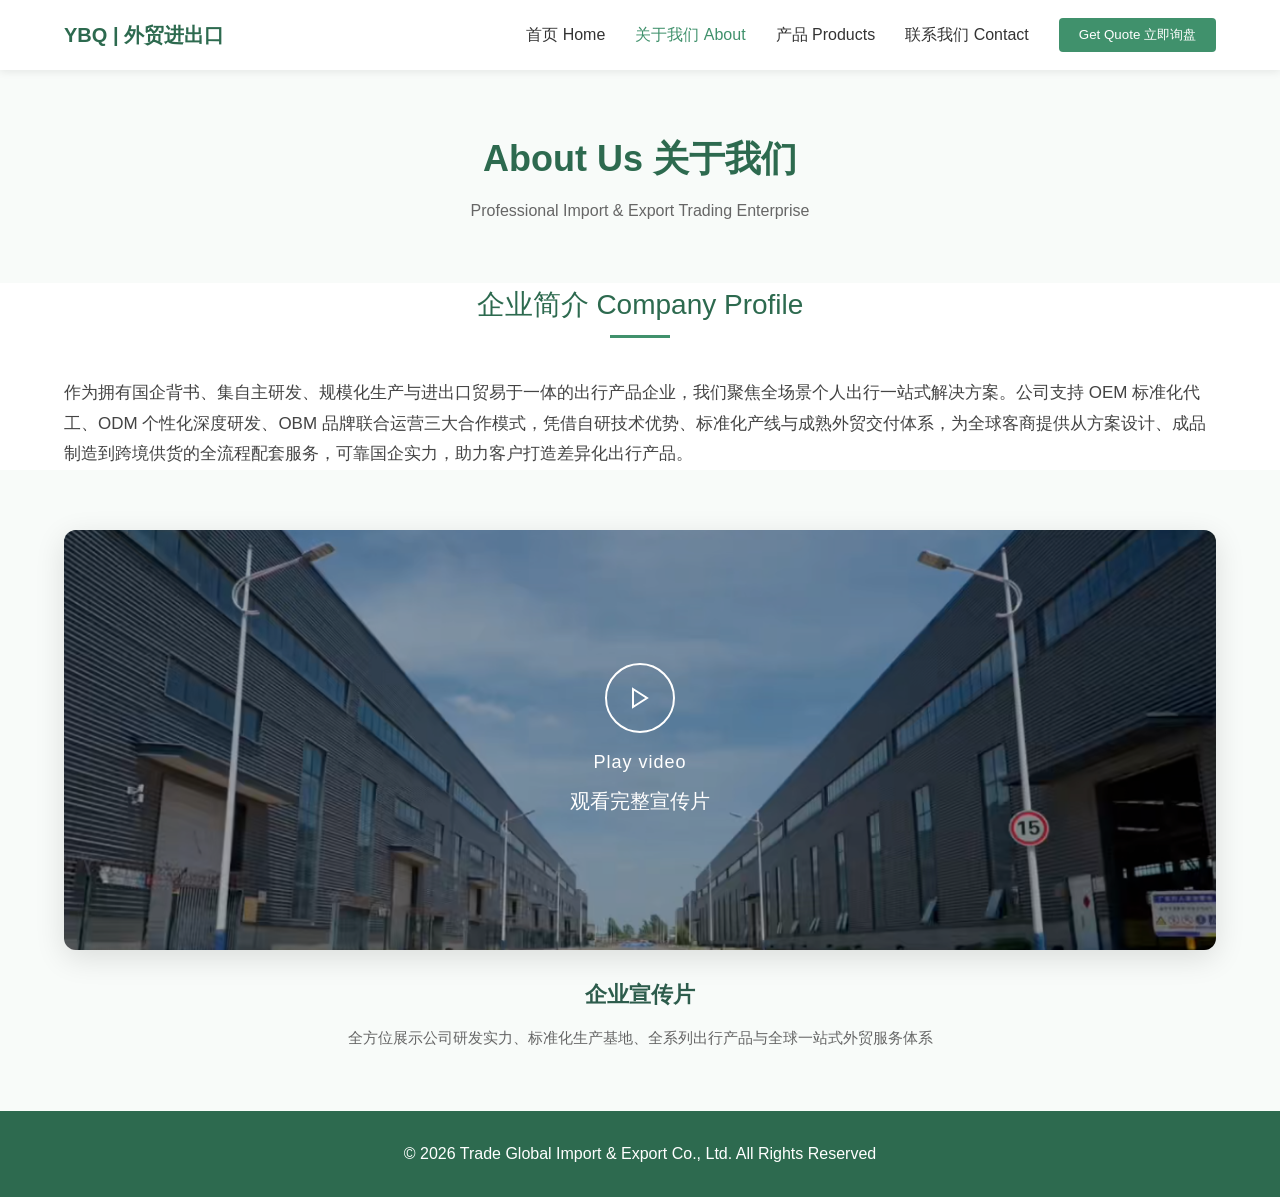
==== about.html @ d2cf9aa8 "Add files via upload" ====
﻿<!DOCTYPE html>
<html lang="zh-CN">
<head>
    <meta charset="UTF-8">
    <meta name="viewport" content="width=device-width, initial-scale=1.0">
    <title>About Us - 外贸进出口公司</title>
    <link rel="stylesheet" href="style.css">
</head>
<body>
    <!-- 顶部导航（和首页统一，保持网站一致性） -->
    <header class="header">
        <div class="container nav-wrap">
            <!-- 修复：点击logo返回首页 -->
            <div class="logo" onclick="location.href='index.html'" style="cursor: pointer;">YBQ | 外贸进出口</div>
            <nav class="nav">
                <a href="index.html">首页 Home</a>
                <a href="about.html" class="active">关于我们 About</a>
                <a href="products.html">产品 Products</a>
                <a href="contact.html">联系我们 Contact</a>
                <button class="quote-btn" onclick="window.location.href='contact.html'">Get Quote 立即询盘</button>
            </nav>
        </div>
    </header>

    <div class="page-padding"></div>
    <section class="page-banner">
        <div class="container">
            <h1>About Us 关于我们</h1>
            <p>Professional Import & Export Trading Enterprise</p>
        </div>
    </section>

    <section class="about-content">
        <div class="container">
            <div class="section-title">企业简介 Company Profile</div>
            <!-- ========== 这里自行填写公司介绍 ========== -->
            <div class="about-text">
                <p>作为拥有国企背书、集自主研发、规模化生产与进出口贸易于一体的出行产品企业，我们聚焦全场景个人出行一站式解决方案。公司支持 OEM 标准化代工、ODM 个性化深度研发、OBM 品牌联合运营三大合作模式，凭借自研技术优势、标准化产线与成熟外贸交付体系，为全球客商提供从方案设计、成品制造到跨境供货的全流程配套服务，可靠国企实力，助力客户打造差异化出行产品。</p>
            </div>
        </div>
    </section>

    <!-- 【新增】企业宣传片模块，替换原发展历程+核心团队 -->
    <section class="about-video-section" style="padding: 60px 0; background: #f8fbf9;">
        <div class="container">
            <div class="video-block" style="
                position: relative;
                width: 100%;
                max-width: 1200px;
                margin: 0 auto;
                border-radius: 12px;
                overflow: hidden;
                box-shadow: 0 8px 30px rgba(0,0,0,0.12);
            ">
                <!-- 宣传片背景图，把你那张地球图命名为 about-video-bg.jpg 放入根文件夹 -->
                <div class="video-bg" style="
                    width: 100%;
                    height: 420px;
                    background: url('about-video-bg.jpg') center center / cover no-repeat;
                    display: flex;
                    align-items: center;
                    justify-content: center;
                    position: relative;
                ">
                    <!-- 深色半透明遮罩 -->
                    <div style="
                        position: absolute;
                        top: 0;
                        left: 0;
                        width: 100%;
                        height: 100%;
                        background: rgba(0,0,0,0.35);
                    "></div>

                    <!-- 播放按钮+文字 -->
                    <div class="video-play-content" style="
                        position: relative;
                        z-index: 2;
                        text-align: center;
                        color: #fff;
                    ">
                        <div class="play-circle" style="
                            width: 70px;
                            height: 70px;
                            border: 2px solid #fff;
                            border-radius: 50%;
                            display: flex;
                            align-items: center;
                            justify-content: center;
                            margin: 0 auto 15px;
                            cursor: pointer;
                            transition: 0.3s;
                        " onclick="document.getElementById('promoVideo').style.display='flex';">
                            <svg width="24" height="24" viewBox="0 0 24 24" fill="none" stroke="#fff" stroke-width="2">
                                <polygon points="5 3 19 12 5 21 5 3"></polygon>
                            </svg>
                        </div>
                        <p style="font-size: 18px; letter-spacing: 1px; margin: 0;">Play video</p>
                        <p style="font-size: 20px; margin-top: 8px; font-weight:500;">观看完整宣传片</p>
                    </div>
                </div>

                <!-- 弹窗视频层 -->
                <div id="promoVideo" style="
                    display: none;
                    position: fixed;
                    top: 0;
                    left: 0;
                    width: 100%;
                    height: 100%;
                    background: rgba(0,0,0,0.85);
                    z-index: 9999;
                    align-items: center;
                    justify-content: center;
                " onclick="this.style.display='none';">
                    <div style="position: relative; width: 90%; max-width: 900px;" onclick="event.stopPropagation();">
                        <video id="promoVideoPlayer" controls style="width: 100%; border-radius: 8px;">
                            <source src="promo-video.mp4" type="video/mp4">
                            您的浏览器不支持视频播放
                        </video>
                    </div>
                </div>
            </div>

            <div class="video-info" style="
                text-align: center;
                margin-top: 25px;
                color: #666;
                font-size: 15px;
                line-height: 1.8;
            ">
                <h3 style="color: #2d5c4c; margin-bottom: 10px; font-size:22px;">企业宣传片</h3>
                <p>全方位展示公司研发实力、标准化生产基地、全系列出行产品与全球一站式外贸服务体系</p>
            </div>
        </div>
    </section>

    <!-- 页脚和首页统一 -->
    <footer class="footer">
        <div class="container">
            <p>© 2026 Trade Global Import & Export Co., Ltd. All Rights Reserved</p>
        </div>
    </footer>

    <script src="script.js"></script>
</body>
</html>
---- style.css ----
﻿/* 全局初始化 清新环境极简留白风格 */
* {
    margin: 0;
    padding: 0;
    box-sizing: border-box;
    font-family: "Microsoft YaHei", sans-serif;
}

body {
    color: #333;
    background-color: #ffffff;
    line-height: 1.6;
}

.container {
    width: 90%;
    max-width: 1200px;
    margin: 0 auto;
}

.section-title {
    font-size: 28px;
    text-align: center;
    margin-bottom: 50px;
    color: #2d6a4f;
    position: relative;
}

    .section-title::after {
        content: "";
        width: 60px;
        height: 3px;
        background-color: #40916c;
        position: absolute;
        left: 50%;
        transform: translateX(-50%);
        bottom: -10px;
    }

/* 导航栏 */
.header {
    position: fixed;
    top: 0;
    width: 100%;
    background-color: #fff;
    box-shadow: 0 2px 8px rgba(0,0,0,0.08);
    z-index: 999;
}

.nav-wrap {
    display: flex;
    justify-content: space-between;
    align-items: center;
    height: 70px;
}

.logo {
    font-size: 20px;
    font-weight: bold;
    color: #2d6a4f;
}

.nav {
    display: flex;
    gap: 30px;
    align-items: center;
}

    .nav a {
        text-decoration: none;
        color: #333;
        transition: 0.3s;
    }

        .nav a.active, .nav a:hover {
            color: #40916c;
        }

.quote-btn {
    padding: 8px 20px;
    background-color: #40916c;
    color: #fff;
    border: none;
    border-radius: 4px;
    cursor: pointer;
    transition: 0.3s;
}

    .quote-btn:hover {
        background-color: #2d6a4f;
    }

/* 首屏Banner */
.banner {
    margin-top: 70px;
    height: 600px;
    background: linear-gradient(rgba(45, 106, 79, 0.8), rgba(45, 106, 79, 0.8)), url('banner-bg.png');
    background-size: cover;
    background-position: center;
    display: flex;
    align-items: center;
    text-align: center;
    color: #fff;
}

.banner-content h1 {
    font-size: 42px;
    margin-bottom: 15px;
}

.banner-content p {
    font-size: 18px;
    margin-bottom: 40px;
}

.banner-btns {
    display: flex;
    gap: 25px;
    justify-content: center;
}

.btn-white {
    padding: 12px 30px;
    border: 2px solid #fff;
    color: #fff;
    text-decoration: none;
    border-radius: 4px;
    transition: 0.3s;
}

    .btn-white:hover {
        background-color: #fff;
        color: #2d6a4f;
    }

.btn-green {
    padding: 12px 30px;
    background-color: #fff;
    color: #2d6a4f;
    text-decoration: none;
    border-radius: 4px;
    font-weight: bold;
}

/* 优势板块 */
.advantage {
    padding: 80px 0;
    background-color: #f8fbf9;
}

.adv-list {
    display: flex;
    justify-content: space-around;
    text-align: center;
}

.adv-item .num {
    font-size: 40px;
    font-weight: bold;
    color: #40916c;
    margin-bottom: 10px;
}

/* 产品板块 */
.product {
    padding: 80px 0;
}

.pro-list {
    display: flex;
    gap: 30px;
}

.pro-card {
    flex: 1;
    border: 1px solid #eee;
    padding: 20px;
    border-radius: 6px;
    transition: 0.3s;
}

    .pro-card:hover {
        box-shadow: 0 4px 15px rgba(64, 145, 108, 0.15);
    }

.pro-img {
    height: 300px;
    background-color: #f1f7f4;
    display: flex;
    align-items: center;
    justify-content: center;
    margin-bottom: 15px;
    color: #666;
}

.pro-link {
    display: inline-block;
    margin-top: 15px;
    color: #40916c;
    text-decoration: none;
    border-bottom: 1px solid #40916c;
}

/* 资质板块 */
.cert {
    padding: 80px 0;
    background-color: #f8fbf9;
}

.cert-list {
    display: flex;
    justify-content: center;
    gap: 40px;
    flex-wrap: wrap;
}

.cert-item {
    padding: 15px 30px;
    background-color: #fff;
    border-radius: 4px;
    box-shadow: 0 2px 6px rgba(0,0,0,0.05);
}

/* 联系板块 */
.contact {
    padding: 80px 0;
    background: #f8fbf9;
}

/* 外层容器居中 */
.contact-wrap {
    display: flex;
    justify-content: center;
    align-items: center;
}

/* 联系方式区块居中、控制宽度不拉伸太宽 */
.contact-info {
    text-align: center;
    max-width: 700px;
    width: 100%;
}

    .contact-info p {
        font-size: 17px;
        margin: 24px 0;
        color: #333;
    }

/* 下面表单相关样式全部删除，不需要了 */
/*.contact-form、.submit-btn 整段删掉*/

/* 页脚 */
.footer {
    padding: 30px 0;
    background-color: #2d6a4f;
    color: #fff;
    text-align: center;
}
/* 多页面通用样式 */
.page-padding {
    height: 70px;
}

.page-banner {
    background-color: #f8fbf9;
    padding: 60px 0;
    text-align: center;
}

    .page-banner h1 {
        font-size: 36px;
        color: #2d6a4f;
        margin-bottom: 10px;
    }

    .page-banner p {
        color: #666;
        font-size: 16px;
    }

.about-text {
    font-size: 17px;
    line-height: 1.8;
    color: #444;
}

.history-item {
    padding: 20px 0;
    border-bottom: 1px solid #eee;
    font-size: 16px;
}

    .history-item span {
        font-weight: bold;
        color: #40916c;
        font-size: 20px;
        margin-right: 20px;
    }
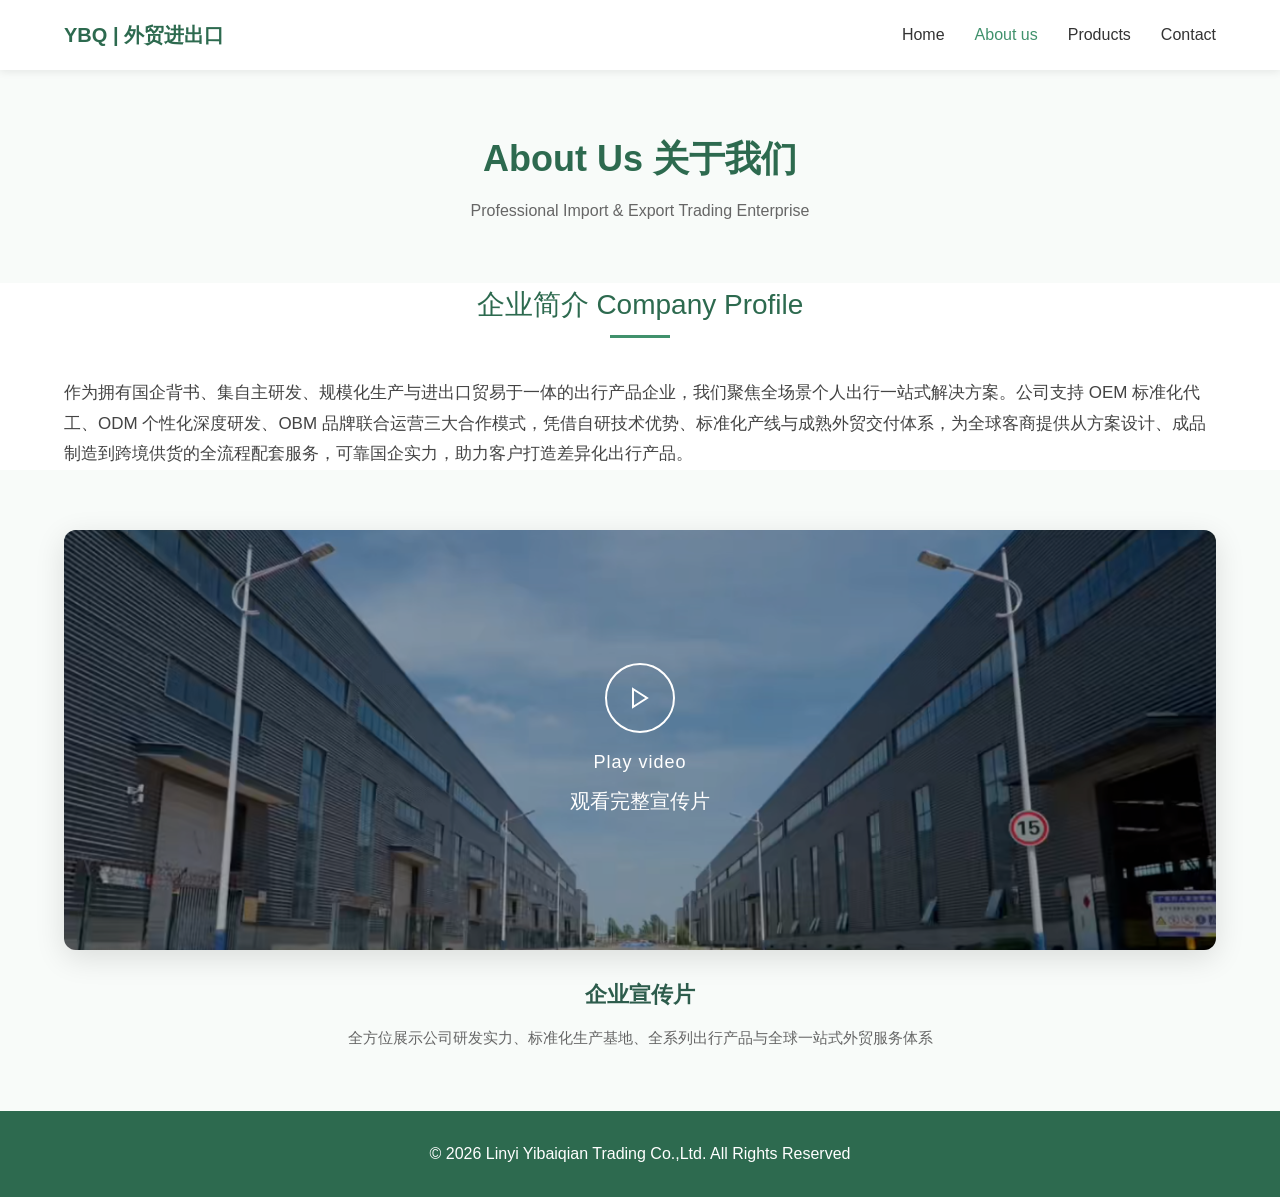
==== commit 5312e8aa: "Add files via upload" ====
--- a/about.html
+++ b/about.html
@@ -3,7 +3,7 @@
 <head>
     <meta charset="UTF-8">
     <meta name="viewport" content="width=device-width, initial-scale=1.0">
-    <title>About Us - 外贸进出口公司</title>
+    <title>About Us - 壹佰仟公司</title>
     <link rel="stylesheet" href="style.css">
 </head>
 <body>
@@ -13,11 +13,11 @@
             <!-- 修复：点击logo返回首页 -->
             <div class="logo" onclick="location.href='index.html'" style="cursor: pointer;">YBQ | 外贸进出口</div>
             <nav class="nav">
-                <a href="index.html">首页 Home</a>
-                <a href="about.html" class="active">关于我们 About</a>
-                <a href="products.html">产品 Products</a>
-                <a href="contact.html">联系我们 Contact</a>
-                <button class="quote-btn" onclick="window.location.href='contact.html'">Get Quote 立即询盘</button>
+                <a href="index.html">Home</a>
+                <a href="about.html" class="active">About us</a>
+                <a href="products.html">Products</a>
+                <a href="contact.html">Contact</a>
+               
             </nav>
         </div>
     </header>
@@ -138,7 +138,7 @@
     <!-- 页脚和首页统一 -->
     <footer class="footer">
         <div class="container">
-            <p>© 2026 Trade Global Import & Export Co., Ltd. All Rights Reserved</p>
+            <p>© 2026 Linyi Yibaiqian Trading Co.,Ltd. All Rights Reserved</p>
         </div>
     </footer>
 
